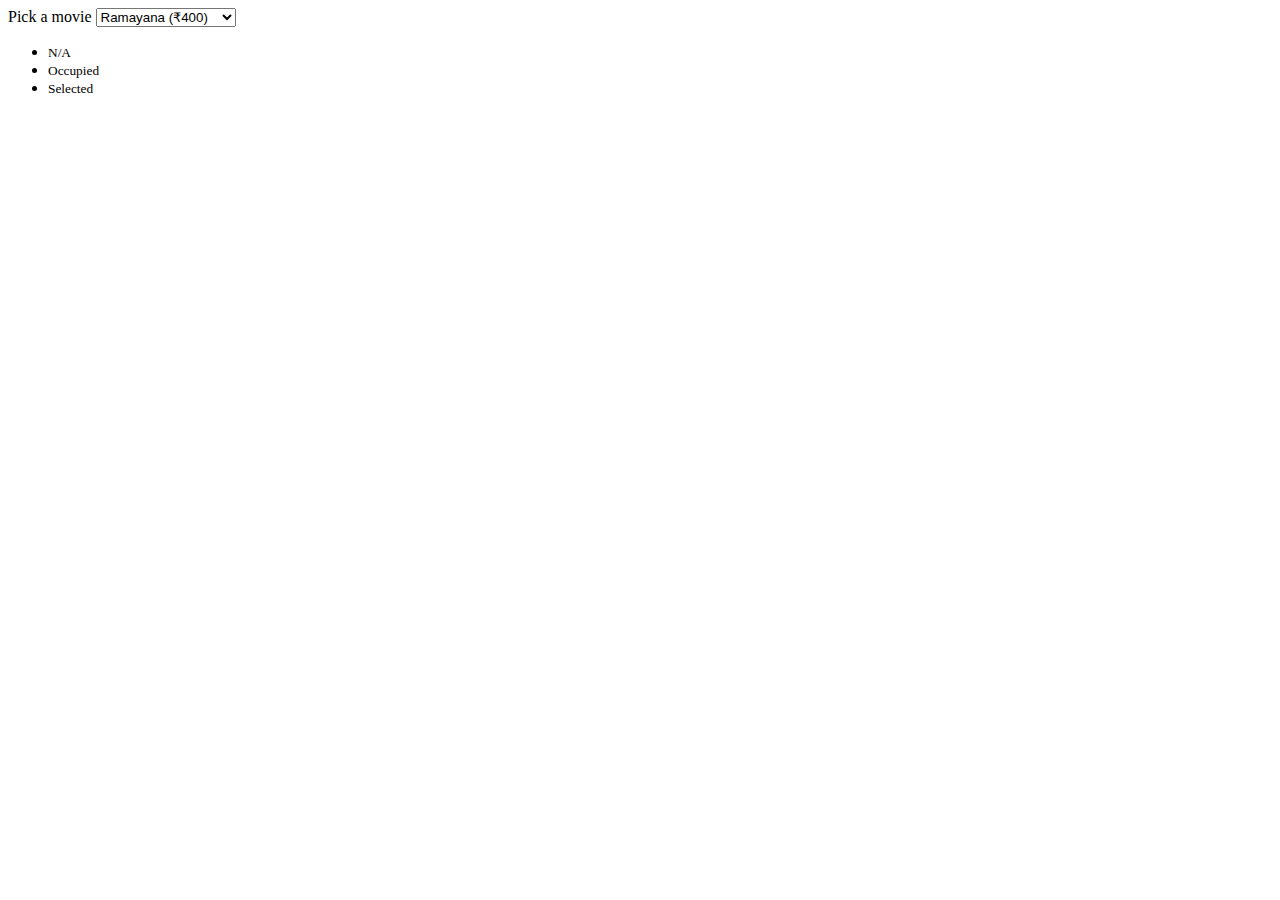
==== 01-fun-little-projects/02-movie-seat-booking/index.html @ 915cde84 "html: basic structure" ====
<!DOCTYPE html>
<html lang="en">
<head>
  <meta charset="UTF-8">
  <meta http-equiv="X-UA-Compatible" content="IE=edge">
  <meta name="viewport" content="width=device-width, initial-scale=1.0">
  <title>Movie Seat Booking</title>
</head>
<body>
  <div class="movie-select-container">
      <label for="movie-selector">Pick a movie</label> 
      <select id="movie-selector">
        <option value="400">Ramayana (&#8377;400)</option>
        <option value="500">Mahabharat (&#8377;500)</option>
        <option value="320">Parshu-Ram (&#8377;320)</option>
        <option value="680">Krishna (&#8377;680)</option>
      </select>
  </div>

  <ul id="seat-info">
    <li>
      <div class="seat"></div>
      <small>N/A</small>
    </li>
    <li>
      <div class="seat occupied"></div>
      <small>Occupied</small>
    </li>
    <li>
      <div class="seat selected"></div>
      <small>Selected</small>
    </li>
  </ul>

  <div class="container">
    <div class="screen"></div>

    <div class="seat-container">

     <div class="row">
       <div class="seat"></div>
       <div class="seat"></div>
       <div class="seat"></div>
       <div class="seat"></div>
       <div class="seat"></div>
       <div class="seat"></div>
     </div> 

     <div class="row">
       <div class="seat"></div>
       <div class="seat"></div>
       <div class="seat"></div>
       <div class="seat"></div>
       <div class="seat"></div>
       <div class="seat"></div>
     </div> 

     <div class="row">
       <div class="seat"></div>
       <div class="seat"></div>
       <div class="seat"></div>
       <div class="seat"></div>
       <div class="seat"></div>
       <div class="seat"></div>
     </div> 

     <div class="row">
       <div class="seat"></div>
       <div class="seat"></div>
       <div class="seat"></div>
       <div class="seat"></div>
       <div class="seat"></div>
       <div class="seat"></div>
     </div> 

     <div class="row">
       <div class="seat"></div>
       <div class="seat"></div>
       <div class="seat"></div>
       <div class="seat"></div>
       <div class="seat"></div>
       <div class="seat"></div>
     </div> 

     <div class="row">
       <div class="seat"></div>
       <div class="seat"></div>
       <div class="seat"></div>
       <div class="seat"></div>
       <div class="seat"></div>
       <div class="seat"></div>
     </div> 
    </div>
  </div>
  
</body>
</html>
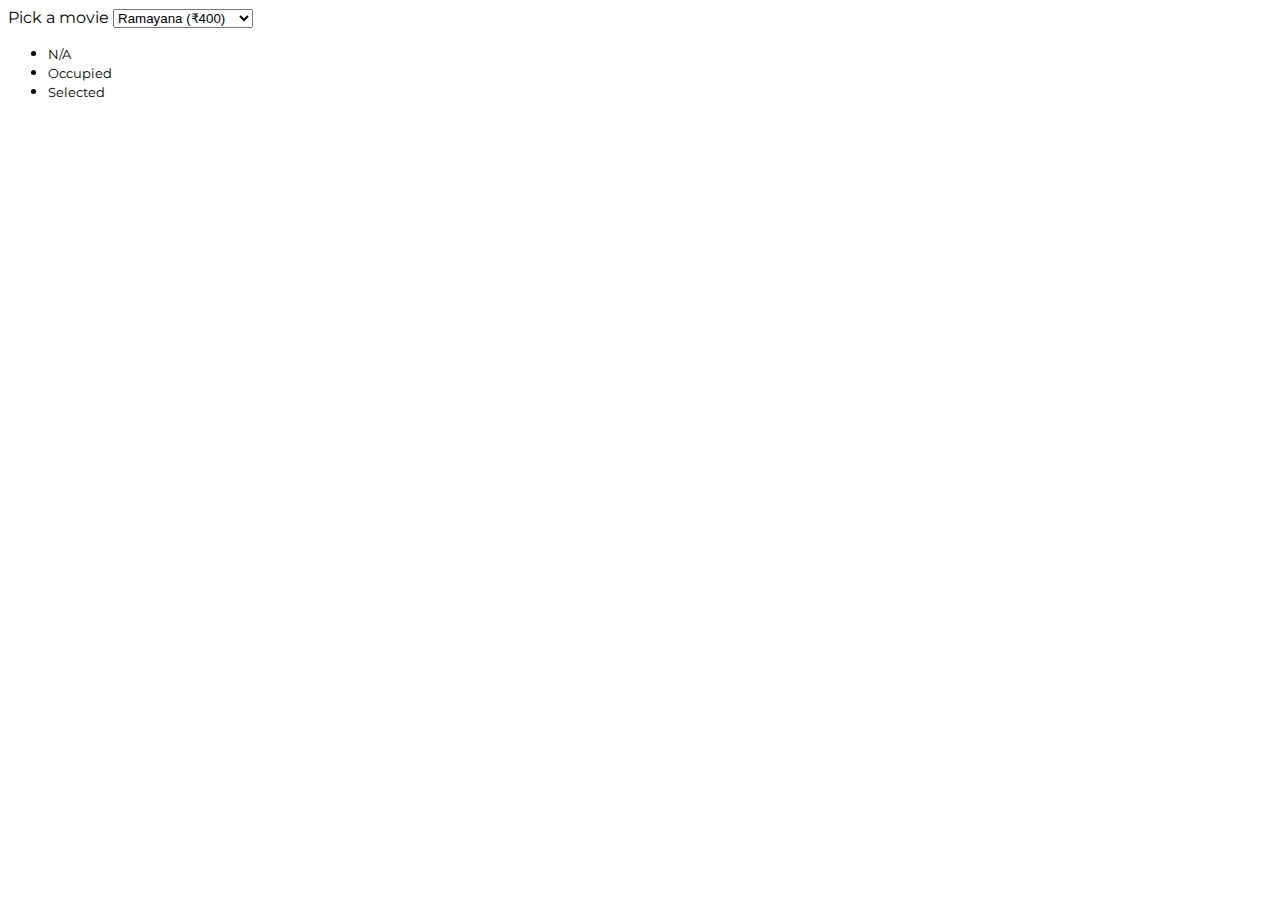
==== commit e6e7e49c: ":art: css: font" ====
--- a/01-fun-little-projects/02-movie-seat-booking/index.html
+++ b/01-fun-little-projects/02-movie-seat-booking/index.html
@@ -4,6 +4,7 @@
   <meta charset="UTF-8">
   <meta http-equiv="X-UA-Compatible" content="IE=edge">
   <meta name="viewport" content="width=device-width, initial-scale=1.0">
+  <link rel="stylesheet" href="styles.css">
   <title>Movie Seat Booking</title>
 </head>
 <body>
--- a/01-fun-little-projects/02-movie-seat-booking/styles.css
+++ b/01-fun-little-projects/02-movie-seat-booking/styles.css
@@ -0,0 +1,10 @@
+@import url('https://fonts.googleapis.com/css2?family=Montserrat&display=swap');
+
+
+*{
+  box-sizing: 'border-box';
+}
+
+body{
+  font-family: 'Montserrat', sans-serif;
+}
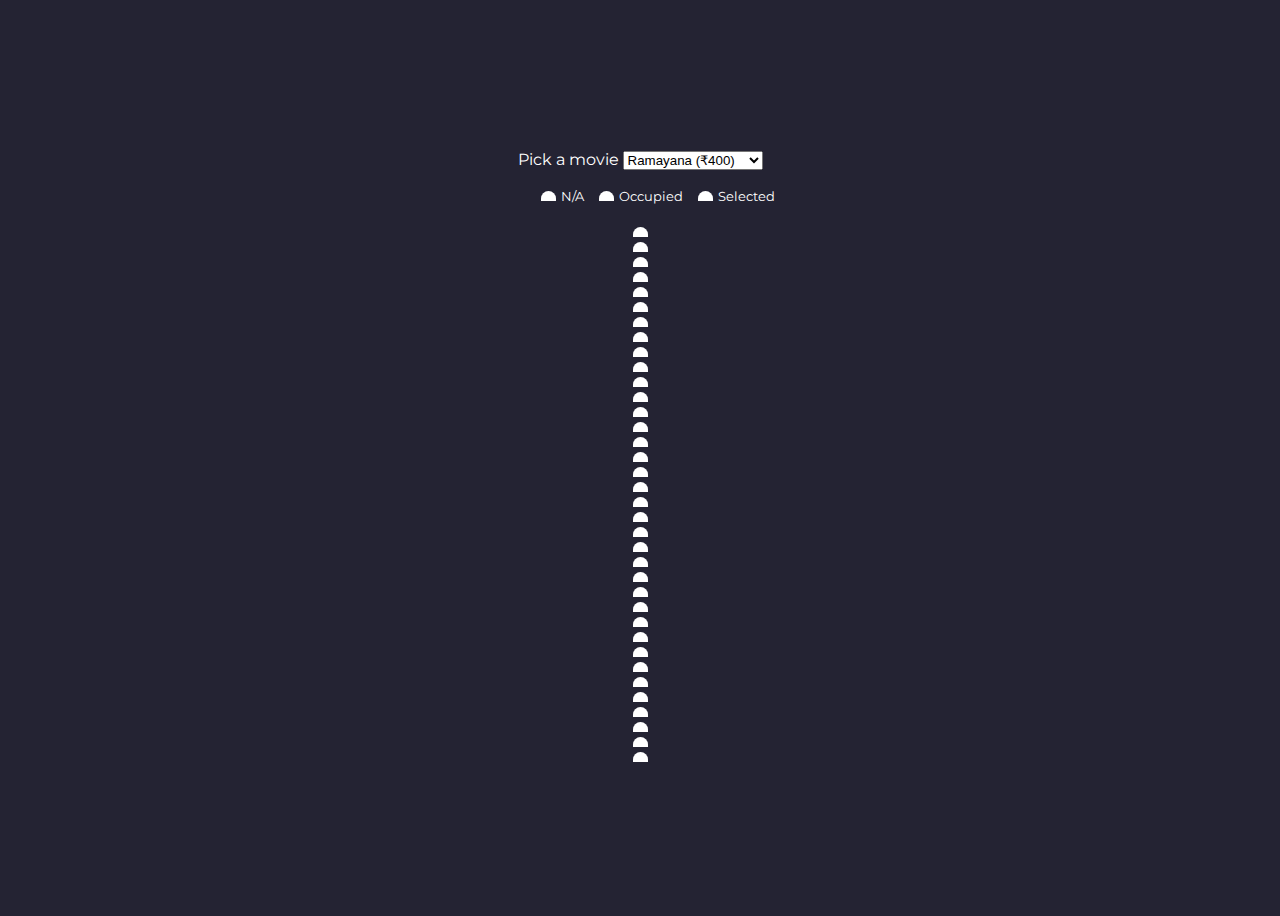
==== commit 1bf86216: ":art: styling: seats" ====
--- a/01-fun-little-projects/02-movie-seat-booking/index.html
+++ b/01-fun-little-projects/02-movie-seat-booking/index.html
@@ -18,7 +18,7 @@
       </select>
   </div>
 
-  <ul id="seat-info">
+  <ul class="seat-info">
     <li>
       <div class="seat"></div>
       <small>N/A</small>
--- a/01-fun-little-projects/02-movie-seat-booking/styles.css
+++ b/01-fun-little-projects/02-movie-seat-booking/styles.css
@@ -7,4 +7,33 @@
 
 body{
   font-family: 'Montserrat', sans-serif;
+  display: flex;
+  justify-content: center;
+  align-items: center;
+  flex-direction: column;
+  min-height: 100vh;
+  background-color: #242333;
+  color: #fff;
 }
+
+.seat-info{
+  display: flex;
+  list-style: none;
+}
+
+.seat-info li{
+  display: flex;
+  align-items: center;
+  margin-right: 10px;
+}
+
+.seat{
+  background-color: #fff;
+  height: 10px;
+  width: 15px;
+  border-top-left-radius: 10px;
+  border-top-right-radius: 10px;
+  margin: 5px;
+}
+
+
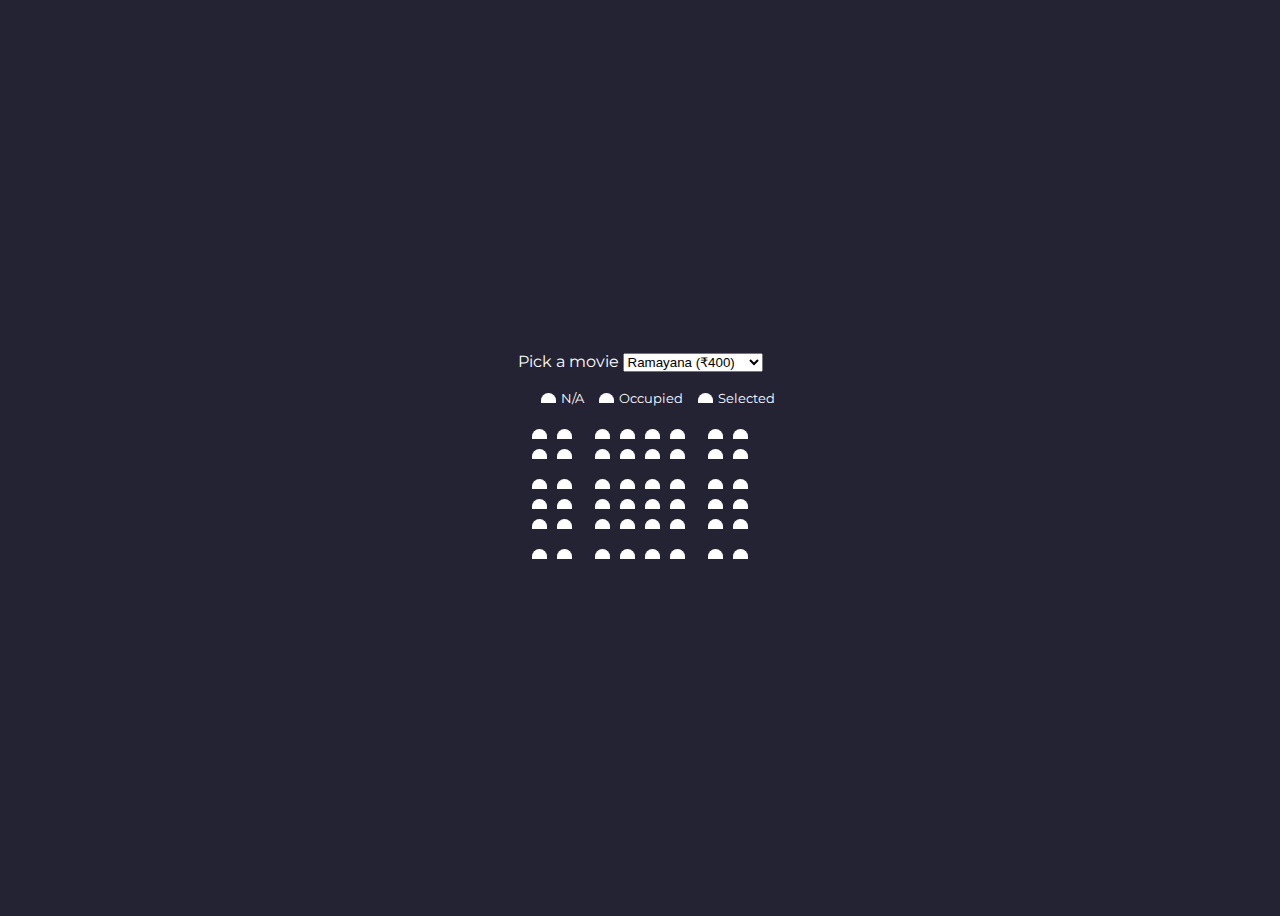
==== commit 004e0f55: "css: seat styling and alignment" ====
--- a/01-fun-little-projects/02-movie-seat-booking/index.html
+++ b/01-fun-little-projects/02-movie-seat-booking/index.html
@@ -45,9 +45,13 @@
        <div class="seat"></div>
        <div class="seat"></div>
        <div class="seat"></div>
+       <div class="seat"></div>
+       <div class="seat"></div>
      </div> 
 
      <div class="row">
+       <div class="seat"></div>
+       <div class="seat"></div>
        <div class="seat"></div>
        <div class="seat"></div>
        <div class="seat"></div>
@@ -63,9 +67,13 @@
        <div class="seat"></div>
        <div class="seat"></div>
        <div class="seat"></div>
+       <div class="seat"></div>
+       <div class="seat"></div>
      </div> 
 
      <div class="row">
+       <div class="seat"></div>
+       <div class="seat"></div>
        <div class="seat"></div>
        <div class="seat"></div>
        <div class="seat"></div>
@@ -81,9 +89,13 @@
        <div class="seat"></div>
        <div class="seat"></div>
        <div class="seat"></div>
+       <div class="seat"></div>
+       <div class="seat"></div>
      </div> 
 
      <div class="row">
+       <div class="seat"></div>
+       <div class="seat"></div>
        <div class="seat"></div>
        <div class="seat"></div>
        <div class="seat"></div>
--- a/01-fun-little-projects/02-movie-seat-booking/styles.css
+++ b/01-fun-little-projects/02-movie-seat-booking/styles.css
@@ -37,3 +37,22 @@
 }
 
 
+.row{
+  display: flex;
+}
+
+.seat:nth-of-type(2) {
+  margin-right: 18px;
+}
+
+.seat:nth-last-of-type(2) {
+  margin-left: 18px;
+}
+
+.row:nth-of-type(2){
+  margin-bottom: 10px;
+}
+
+.row:nth-last-of-type(1){
+  margin-top: 10px;
+}
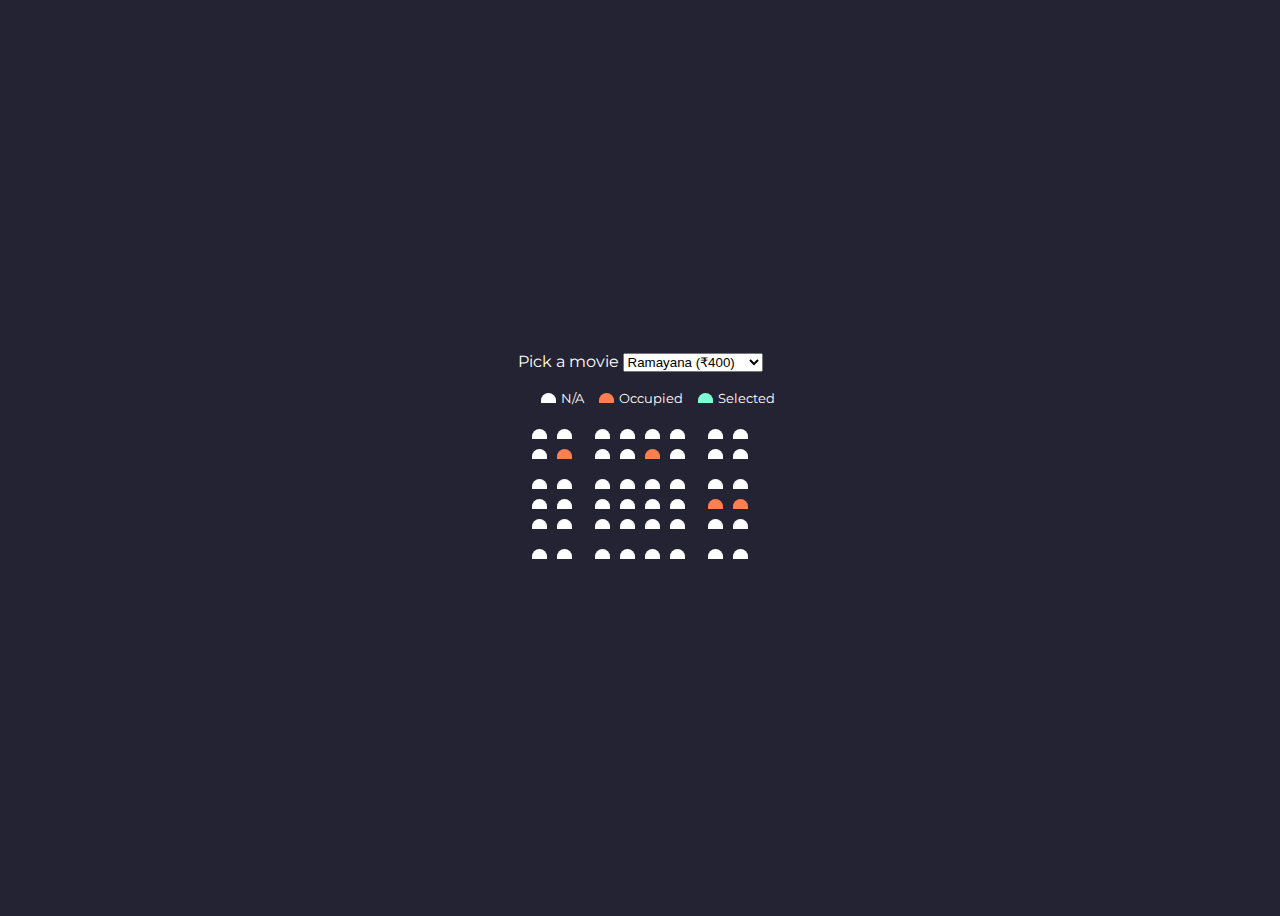
==== commit 41498de3: "css: hover effect" ====
--- a/01-fun-little-projects/02-movie-seat-booking/index.html
+++ b/01-fun-little-projects/02-movie-seat-booking/index.html
@@ -51,10 +51,10 @@
 
      <div class="row">
        <div class="seat"></div>
+       <div class="seat occupied"></div>
        <div class="seat"></div>
        <div class="seat"></div>
-       <div class="seat"></div>
-       <div class="seat"></div>
+       <div class="seat occupied"></div>
        <div class="seat"></div>
        <div class="seat"></div>
        <div class="seat"></div>
@@ -78,8 +78,8 @@
        <div class="seat"></div>
        <div class="seat"></div>
        <div class="seat"></div>
-       <div class="seat"></div>
-       <div class="seat"></div>
+       <div class="seat occupied"></div>
+       <div class="seat occupied"></div>
      </div> 
 
      <div class="row">
--- a/01-fun-little-projects/02-movie-seat-booking/styles.css
+++ b/01-fun-little-projects/02-movie-seat-booking/styles.css
@@ -56,3 +56,15 @@
 .row:nth-last-of-type(1){
   margin-top: 10px;
 }
+
+.seat-container .seat:not(.occupied):hover{
+  transform: scale(1.2);
+}
+
+.seat.occupied{
+  background-color: coral;
+}
+
+.seat.selected{
+  background-color: aquamarine;
+}
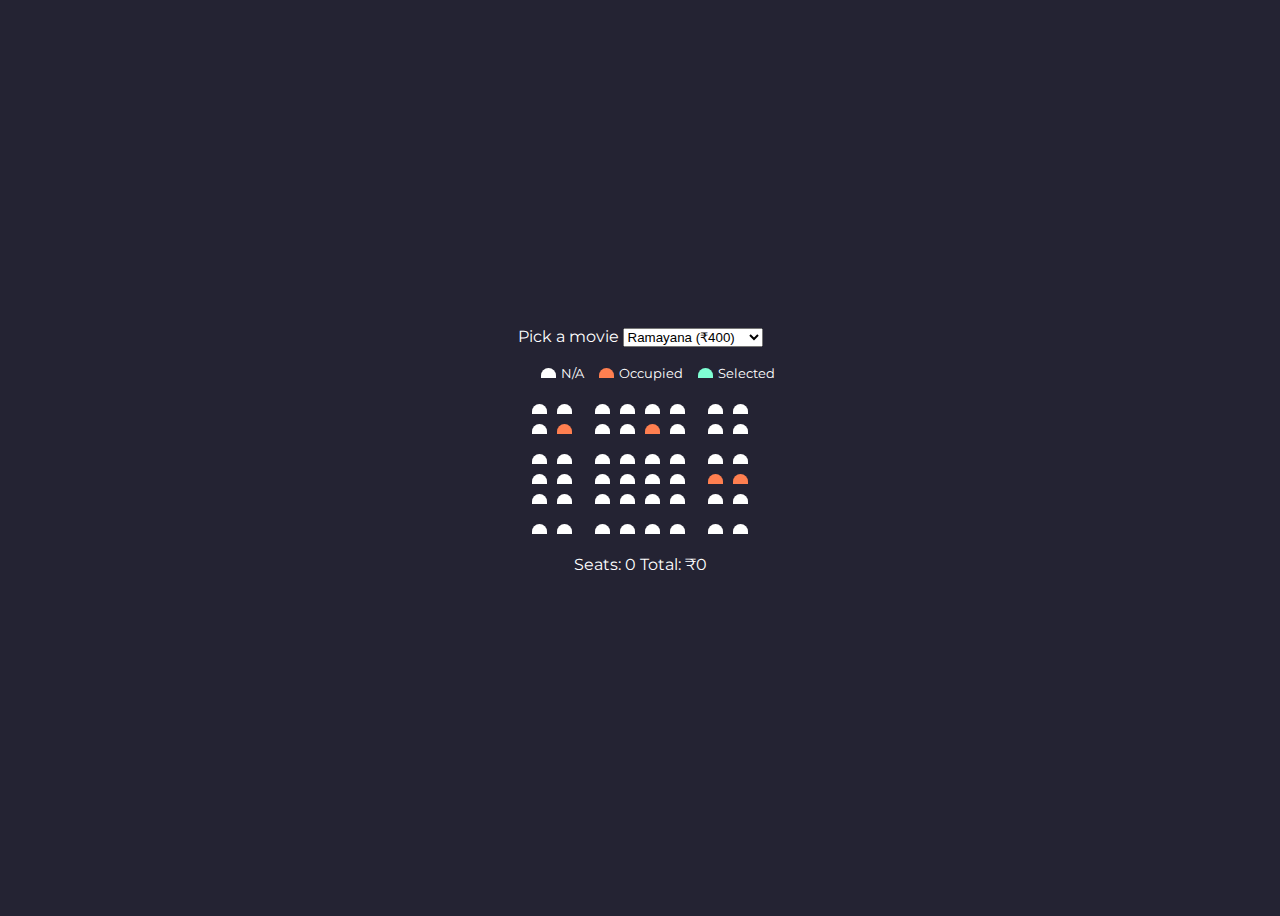
==== commit efa6bb2a: "feat(seat): toggle selectable seats" ====
--- a/01-fun-little-projects/02-movie-seat-booking/index.html
+++ b/01-fun-little-projects/02-movie-seat-booking/index.html
@@ -105,6 +105,9 @@
      </div> 
     </div>
   </div>
-  
+
+  <p>Seats: <span id="total-seats">0</span> Total: <span id="total">&#8377;0</span></p> 
+
+    <script src="script.js"></script>
 </body>
 </html>
